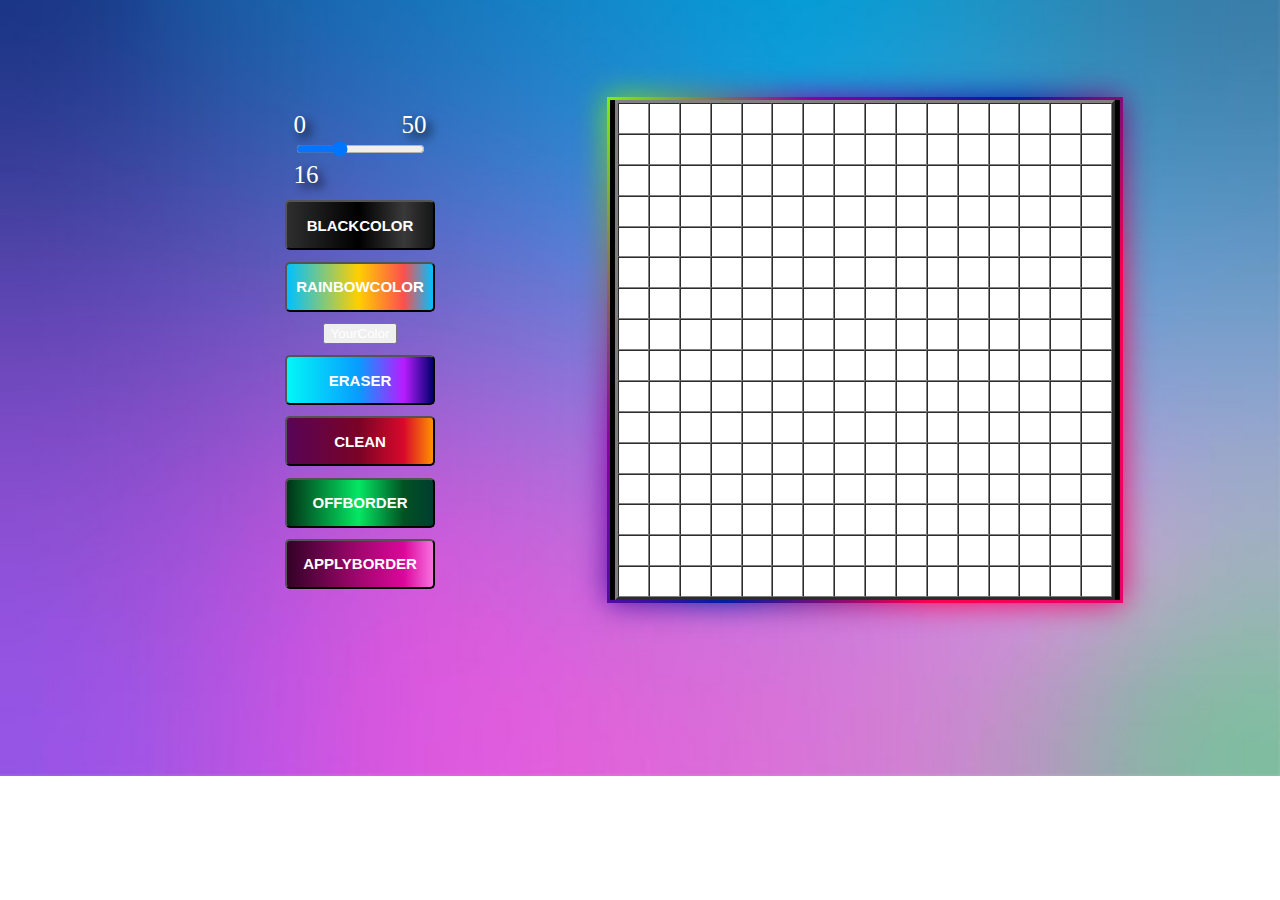
==== sketch.html @ 202291f3 "se inicia el control de repositorios" ====
<!DOCTYPE html>
<html lang="en">
<head>
    <meta charset="UTF-8">
    <meta http-equiv="X-UA-Compatible" content="IE=edge">
    <meta name="viewport" content="width=device-width, initial-scale=1.0">
    <link rel="stylesheet" href="sketch.css">
    <script src = "sketch.js"defer></script>
    <title>Sketch</title>
</head>
<body>

    <div id="container">

        <div id="options">

            <div id="selectorCuadrados"> 

                <div id="selectorRange">

                    <div id = "minValor" class = "numerosEdit"> 0</div>
                    <div id ="maxValor" class = "numerosEdit" >50</div>
                </div>
                <input type="range" id="rango" min = "0" max = "50" value="16" steps = "1"  >

                <div id="valorPantalla" class = "numerosEdit" > 0</div>
            </div>

            <button id="opcionColorNegro"> BlackColor </button>

            <button id="opcionColorRainbow">RainBowColor </button>

            <button id="opcionColorRGBHexa">YourColor</button>

            <button id="borrador" onclick="borrador('30')"> Eraser </button>

            <button id="limpiaPantalla"> Clean</button>

            <button id="quitarBordes" > OffBorder</button>

            <button id="colocaBordes">ApplyBorder</button>
        </div>

        <div id="divContainer" class = "animate-bg" >


    

















        </div>

    </div>
    
</body>
</html>
---- sketch.css ----
body{
    background-image: url("./Imagenes/fondo_colores.jpg");
    background-position: center; /* Center the image */
  background-repeat: no-repeat; /* Do not repeat the image */
  background-size: cover; /* Resize the background image to cover the entire container */


}

#container{
 /*   border: 5px solid rgb(140, 0, 255);*/
    height: 500px;
    width: auto;
    display: flex;
    justify-content:center;
    gap: 50px;
    margin: 100px;
}


#options{
    width: 400px;
  /*  border: 5px solid red;*/
    display:flex;
    flex-direction: column;
    justify-content:space-evenly;
    align-items: center;
}

        #selectorRange{
            display: flex;
            justify-content: space-between;
            

        }

        .numerosEdit{
            font-size: 25px;
            font-family: cursive;
            color: white;
            text-shadow: 5px 5px 10px #000;


        }

        button{
            text-decoration:none;
            color:#FFF;
        }

        #opcionColorRainbow{
            width:150px;
            height:50px;
            background-image:linear-gradient(90deg,#00C0FF 0,#FFCF00 49%,#FC4F4F 80%,#00C0FF 100%);
            border-radius:5px;
            display:flex;
            align-items:center;
            justify-content:center;
            text-transform:uppercase;
            font-size:15px;
            font-weight:700;
        }

        #opcionColorRainbow{
            content:attr(alt);
            width:150px;
            height:50px;
            background-color:#191919;
            display:flex;
            align-items:center;
            justify-content:center;
        }
        
        #opcionColorRainbow:hover{
            animation:slidebg 2s linear infinite;
        }

        @keyframes slidebg{to{background-position:20vw}}


        #opcionColorNegro{
            width:150px;
            height:50px;
            background-image:linear-gradient(90deg,#2e2e2e 0,#000000 49%,#3a3939 80%,#151616 100%);
            border-radius:5px;
            display:flex;
            align-items:center;
            justify-content:center;
            text-transform:uppercase;
            font-size:15px;
            font-weight:700;
        }

        #opcionColorNegro{
            content:attr(alt);
            width:150px;
            height:50px;
            background-color:#191919;
            display:flex;
            align-items:center;
            justify-content:center;
        }
        
        #opcionColorNegro:hover{
            animation:slidebg 2s linear infinite;
        }

        @keyframes slidebg{to{background-position:20vw}}

       /* #opcionColorRGBHexa{
            width:150px;
            height:50px;
            background-image:linear-gradient(90deg,#00C0FF 0,#FFCF00 49%,#FC4F4F 80%,#00C0FF 100%);
            border-radius:5px;
            display:flex;
            align-items:center;
            justify-content:center;
            text-transform:uppercase;
            font-size:15px;
            font-weight:700;
        }

        #opcionColorRGBHexa{
            content:attr(alt);
            width:150px;
            height:50px;
            background-color:#191919;
            display:flex;
            align-items:center;
            justify-content:center;
        }
        
        #opcionColorRGBHexa:hover{
            animation:slidebg 2s linear infinite;
        }

        @keyframes slidebg{to{background-position:20vw}}*/

        #borrador{
            width:150px;
            height:50px;
            background-image:linear-gradient(90deg,#02f7f7 0,#089cff 49%,#b71cff 80%,#02006e 100%);
            border-radius:5px;
            display:flex;
            align-items:center;
            justify-content:center;
            text-transform:uppercase;
            font-size:15px;
            font-weight:700;
        }

        #borrador{
            content:attr(alt);
            width:150px;
            height:50px;
            background-color:#191919;
            display:flex;
            align-items:center;
            justify-content:center;
        }
        
        #borrador:hover{
            animation:slidebg 2s linear infinite;
        }

        @keyframes slidebg{to{background-position:20vw}}

        #limpiaPantalla{
            width:150px;
            height:50px;
            background-image:linear-gradient(90deg,#570457 0,#790326 49%,#d8092b 80%,#ff9100 100%);
            border-radius:5px;
            display:flex;
            align-items:center;
            justify-content:center;
            text-transform:uppercase;
            font-size:15px;
            font-weight:700;
        }

        #limpiaPantalla{
            content:attr(alt);
            width:150px;
            height:50px;
            background-color:#191919;
            display:flex;
            align-items:center;
            justify-content:center;
        }
        
        #limpiaPantalla:hover{
            animation:slidebg 2s linear infinite;
        }

        @keyframes slidebg{to{background-position:20vw}}

        #quitarBordes{
            width:150px;
            height:50px;
            background-image:linear-gradient(90deg,#013316 0,#05e763 49%,#015222 80%,#013d30 100%);
            border-radius:5px;
            display:flex;
            align-items:center;
            justify-content:center;
            text-transform:uppercase;
            font-size:15px;
            font-weight:700;
        }

        #quitarBordes{
            content:attr(alt);
            width:150px;
            height:50px;
            background-color:#191919;
            display:flex;
            align-items:center;
            justify-content:center;
        }
        
        #quitarBordes:hover{
            animation:slidebg 2s linear infinite;
        }

        @keyframes slidebg{to{background-position:20vw}}

        
        #colocaBordes{
            width:150px;
            height:50px;
            background-image:linear-gradient(90deg,#330227 0,#a1066e 49%,#da079a 80%,#f871e2 100%);
            border-radius:5px;
            display:flex;
            align-items:center;
            justify-content:center;
            text-transform:uppercase;
            font-size:15px;
            font-weight:700;
        }

        #colocaBordes{
            content:attr(alt);
            width:150px;
            height:50px;
            background-color:#191919;
            display:flex;
            align-items:center;
            justify-content:center;
        }
        
        #colocaBordes:hover{
            animation:slidebg 2s linear infinite;
        }

        @keyframes slidebg{to{background-position:20vw}}


        
        #divContainer{
            border: 5px solid black;
            display: flex;
            justify-content: center;
            background: linear-gradient(90deg, #000, #323232);
            align-items: center;
            position: relative;
        }

        .animate-bg:before, .animate-bg:after {
            content: '';
            position: absolute;
            left: -8px;
            top: -8px;
            background: linear-gradient(120deg, #79fb00, #8d01a0, #031ba5,#ff004c,  
            #e6036d, #fb0094,#ff6600, #04c2e4,#adad02, #00c3ff);
            background-size: 300%;
            width: calc(100% + 16px);
            height: calc(100% + 16px);
            z-index: -1;
            animation: BGgradient 15s ease infinite; 
        }
        
        @keyframes BGgradient {
            0% {
                background-position: 0% 200%;
            }
            50% {
                background-position: 200% 0%;
            }
            100% {
                background-position: 0% 330%;
            }
        }
        
        .animate-bg:after {
            filter: brightness(1.4);
            filter: drop-shadow(16px 16px 20px rgb(248, 220, 97));
            filter: blur(15px);
        }
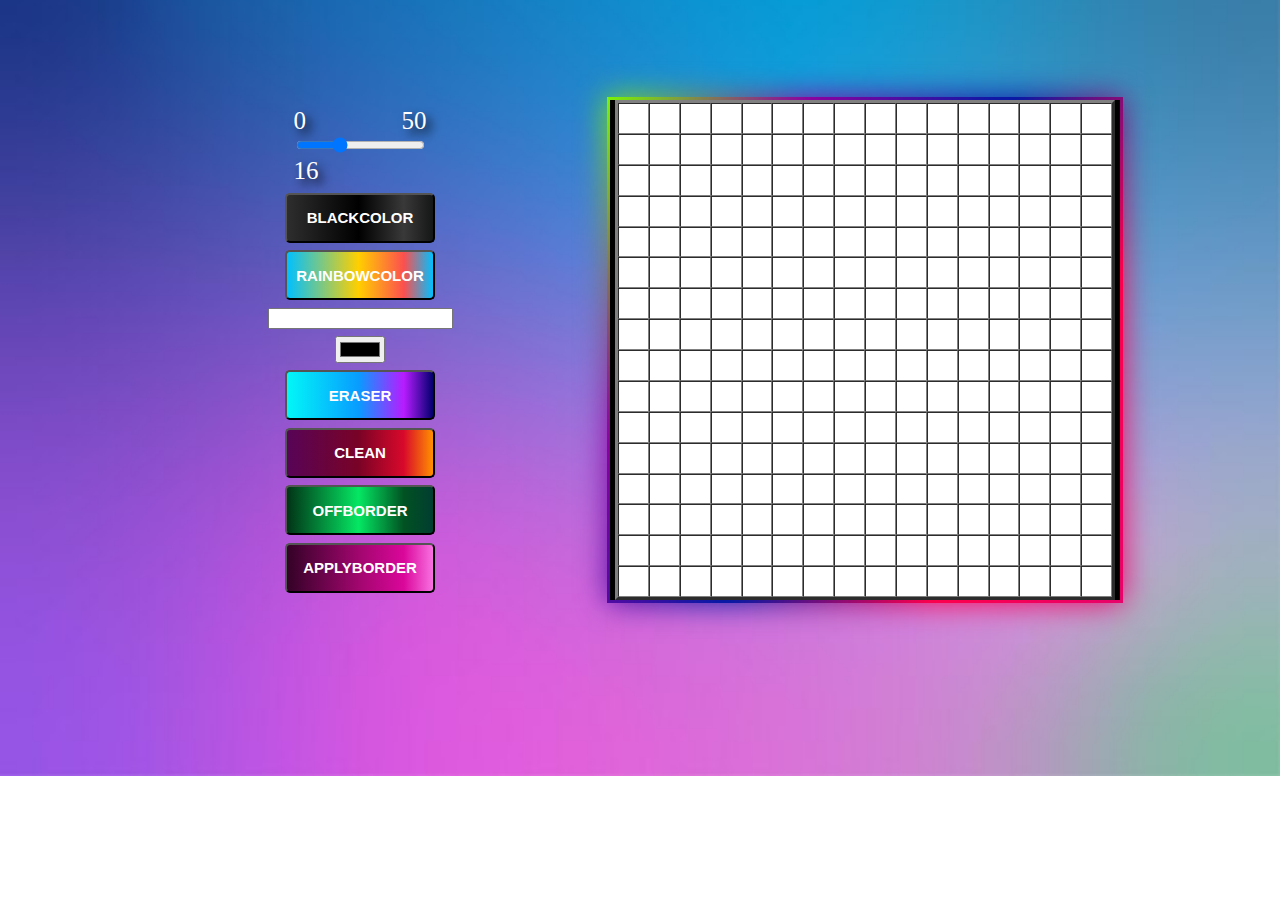
==== commit bc646a96: "se agregaron las funciones a los botones, al dar clic en boton negro pinta negro, color aleatorio y " ====
--- a/sketch.html
+++ b/sketch.html
@@ -26,13 +26,14 @@
                 <div id="valorPantalla" class = "numerosEdit" > 0</div>
             </div>
 
-            <button id="opcionColorNegro"> BlackColor </button>
+            <button id="opcionColorNegro" onclick=" changeColor('black')"> BlackColor </button>
 
-            <button id="opcionColorRainbow">RainBowColor </button>
+            <button id="opcionColorRainbow" onclick=" changeColor('random')">RainBowColor </button>
 
-            <button id="opcionColorRGBHexa">YourColor</button>
+            <input type="text" id ="hex">
+            <input type="color" id ="colorHexD">
 
-            <button id="borrador" onclick="borrador('30')"> Eraser </button>
+            <button id="borrador" onclick=" changeColor('white')"> Eraser </button>
 
             <button id="limpiaPantalla"> Clean</button>
 
--- a/sketch.css
+++ b/sketch.css
@@ -295,4 +295,11 @@
             filter: brightness(1.4);
             filter: drop-shadow(16px 16px 20px rgb(248, 220, 97));
             filter: blur(15px);
+        }
+
+        /*para los cambios de fondos en el javascript */
+
+        .colorBlanco{
+
+            background-color: red;
         }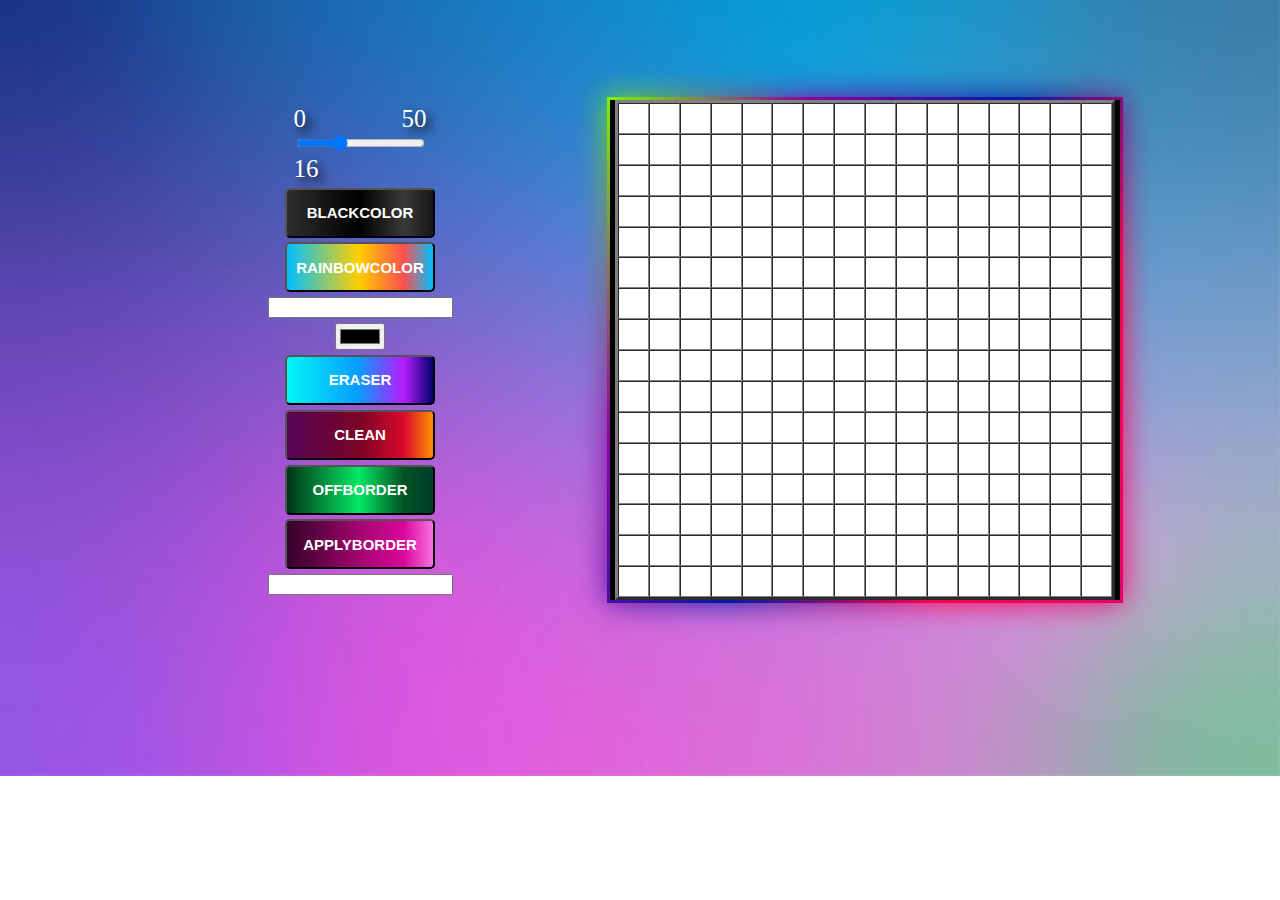
==== commit 43b5c4ba: "se añadió funcionalidad de al da clic pinta o no pinta" ====
--- a/sketch.html
+++ b/sketch.html
@@ -30,16 +30,18 @@
 
             <button id="opcionColorRainbow" onclick=" changeColor('random')">RainBowColor </button>
 
-            <input type="text" id ="hex">
-            <input type="color" id ="colorHexD">
+            <input type="text" id = "hexa">
+            <input type="color" id = "colorHex"  >
 
-            <button id="borrador" onclick=" changeColor('white')"> Eraser </button>
+            <button id="borrador" onclick= "changeColor('white')"> Eraser </button>
 
             <button id="limpiaPantalla"> Clean</button>
 
             <button id="quitarBordes" > OffBorder</button>
 
             <button id="colocaBordes">ApplyBorder</button>
+
+            <input type="text" id = "ColoringOrNot">
         </div>
 
         <div id="divContainer" class = "animate-bg" >
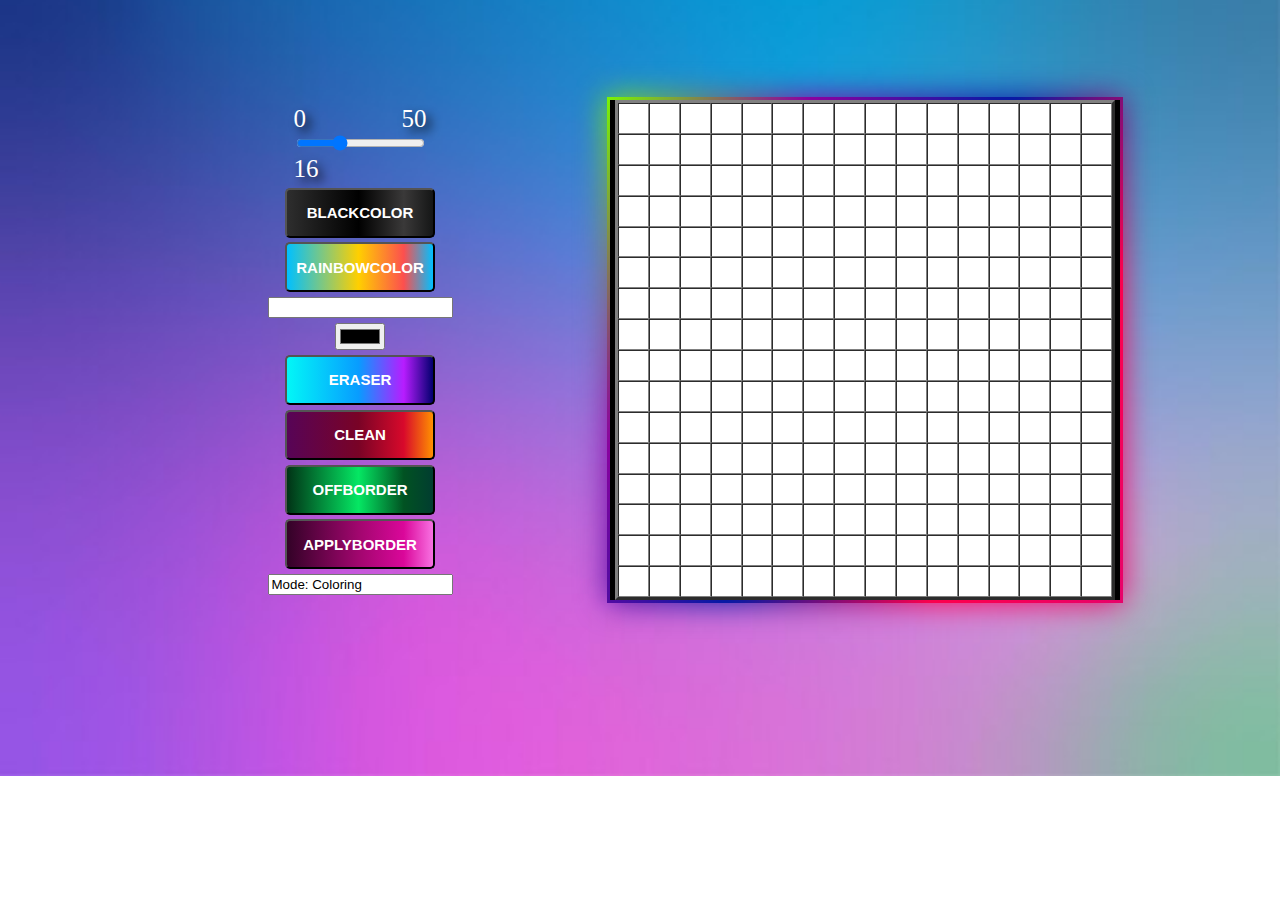
==== commit 10e0f34d: "Rename index.html to sketch.html" ====
--- a/sketch.html
+++ b/sketch.html
@@ -70,4 +70,4 @@
     </div>
     
 </body>
-</html>+</html>
